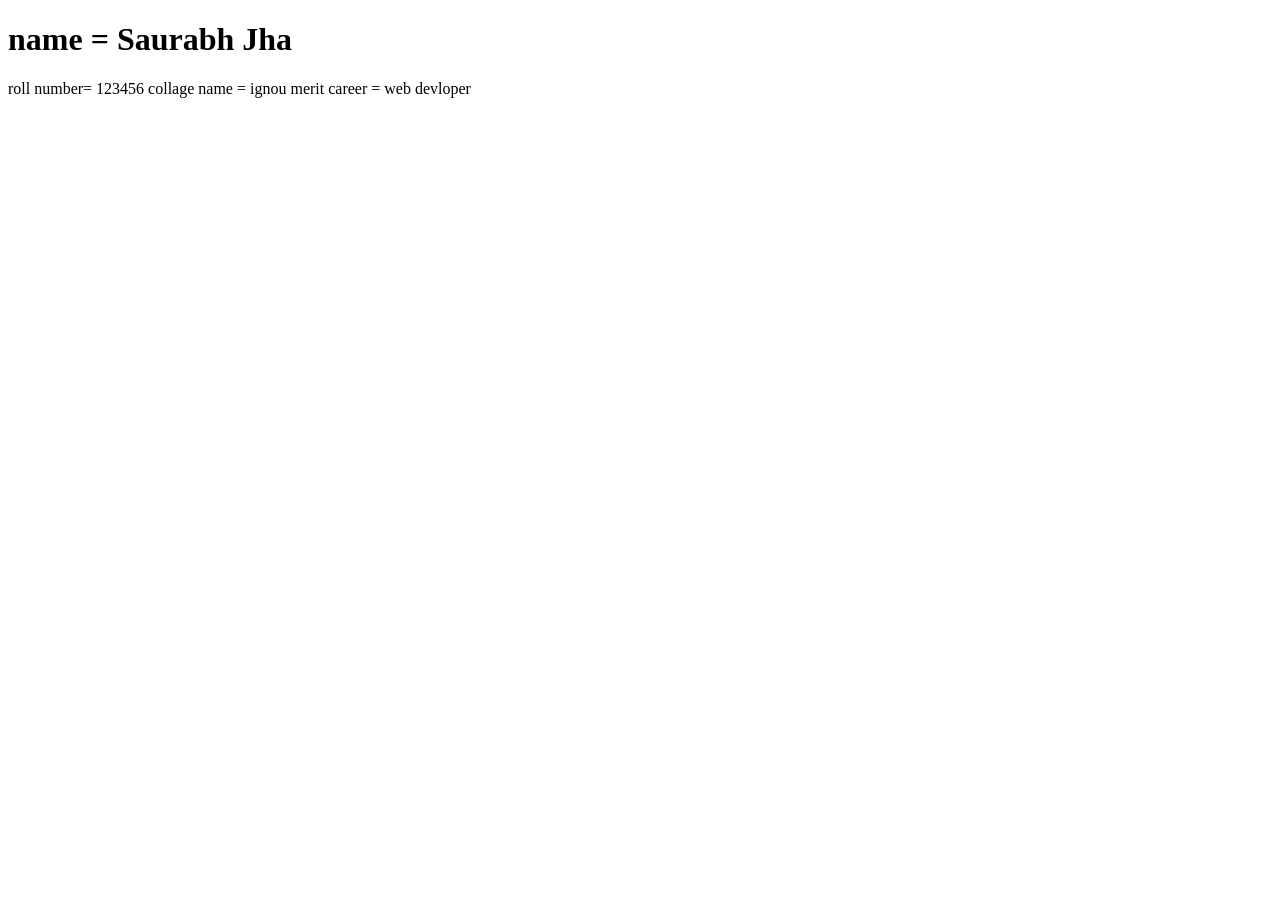
==== index.html @ a9e074dc "Day 01: Setup HTML5 boilerplate and first page" ====
<!DOCTYPE html>
<html lang="en">
<head>
    <meta charset="UTF-8">
    <meta name="viewport" content="width=device-width, initial-scale=1.0">
    <title>My First BCA Webpage</title>
</head>
<body>
    <h1>name = Saurabh Jha</h1>
    <p>roll number= 123456
        collage name = ignou merit
        career = web devloper
    </p>
</body>
</html>
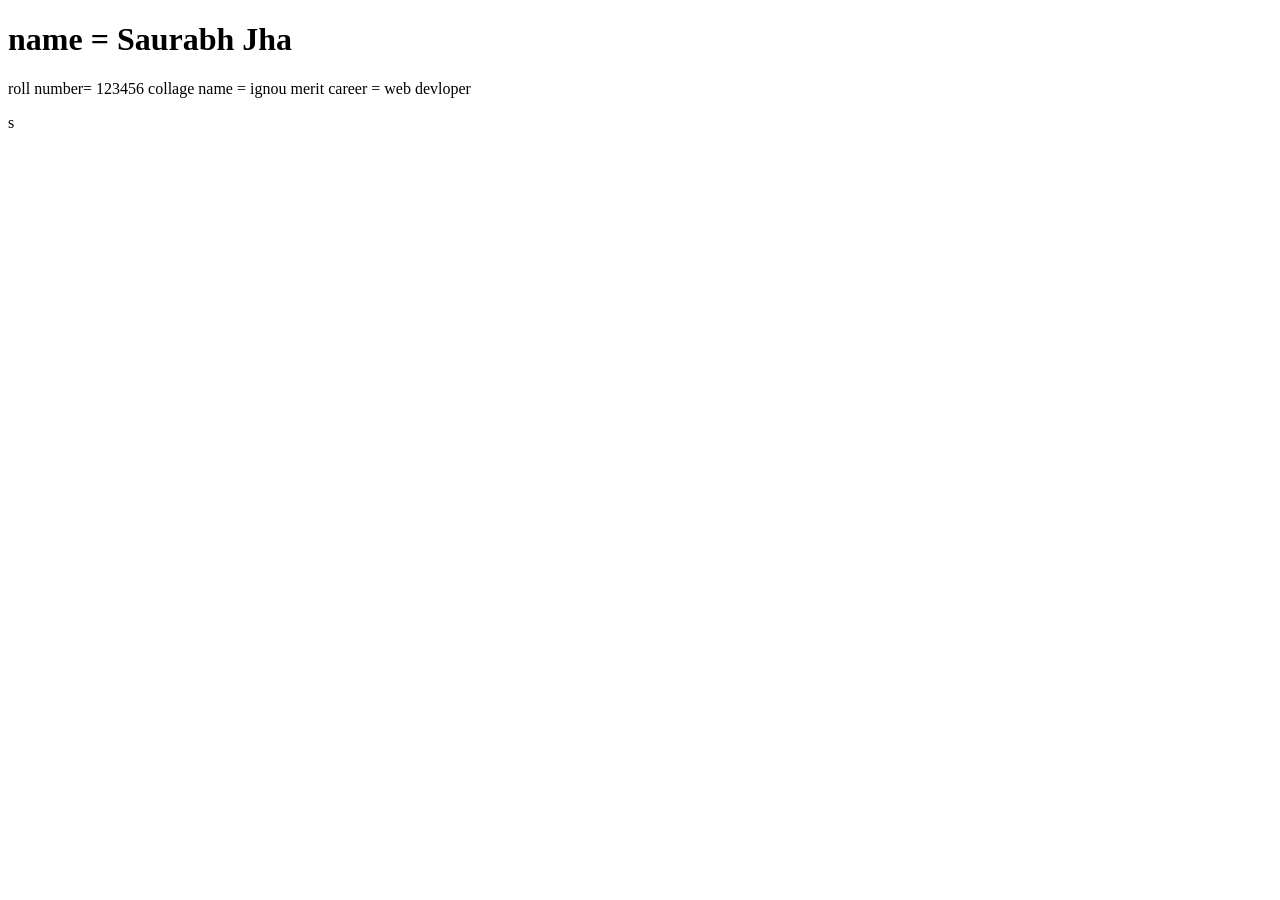
==== commit a6890125: "Day 01: Setup HTML5 boilerplate and first page" ====
--- a/index.html
+++ b/index.html
@@ -12,4 +12,4 @@
         career = web devloper
     </p>
 </body>
-</html>+</html>s
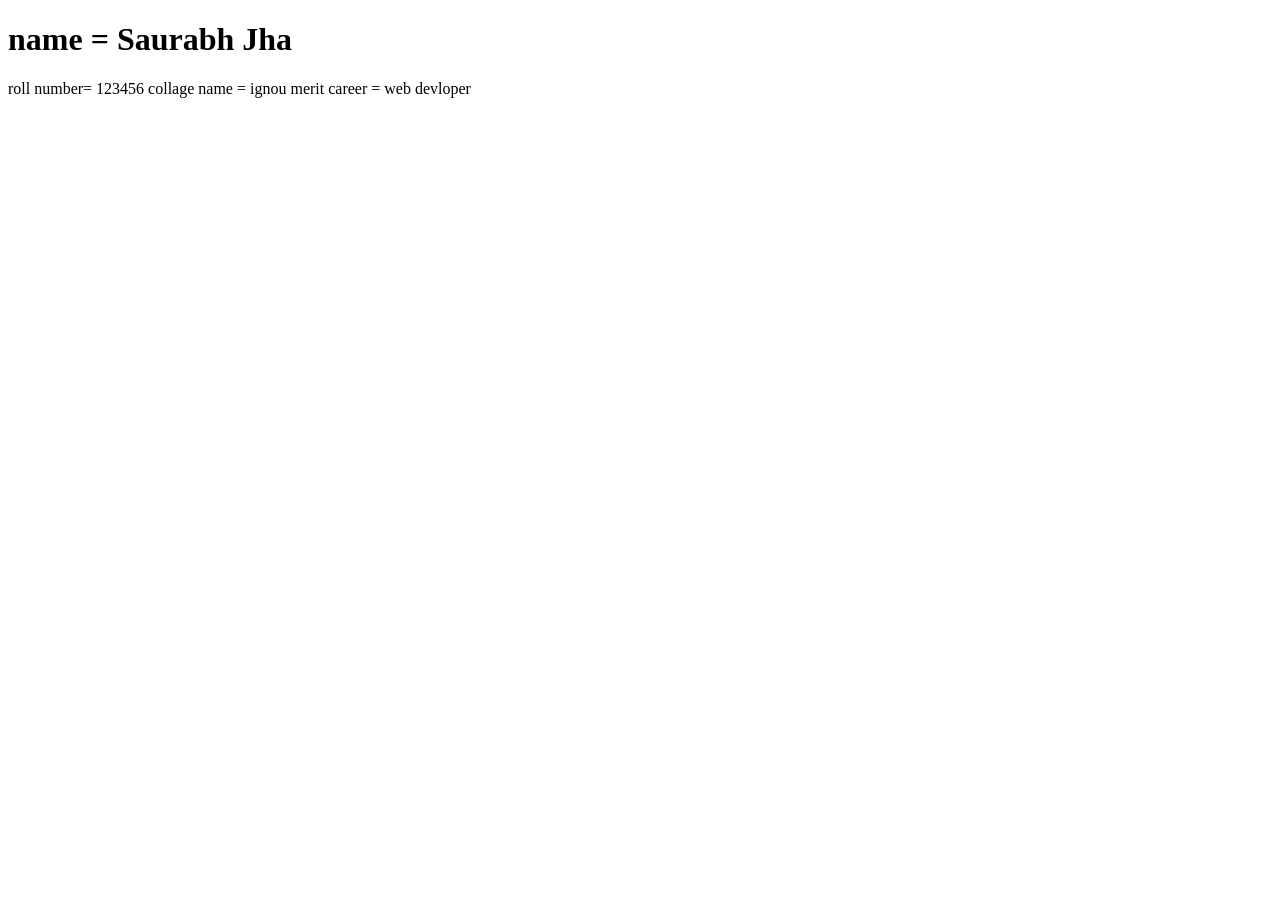
==== commit 0c2903fa: "1" ====
--- a/index.html
+++ b/index.html
@@ -12,4 +12,4 @@
         career = web devloper
     </p>
 </body>
-</html>s+</html>
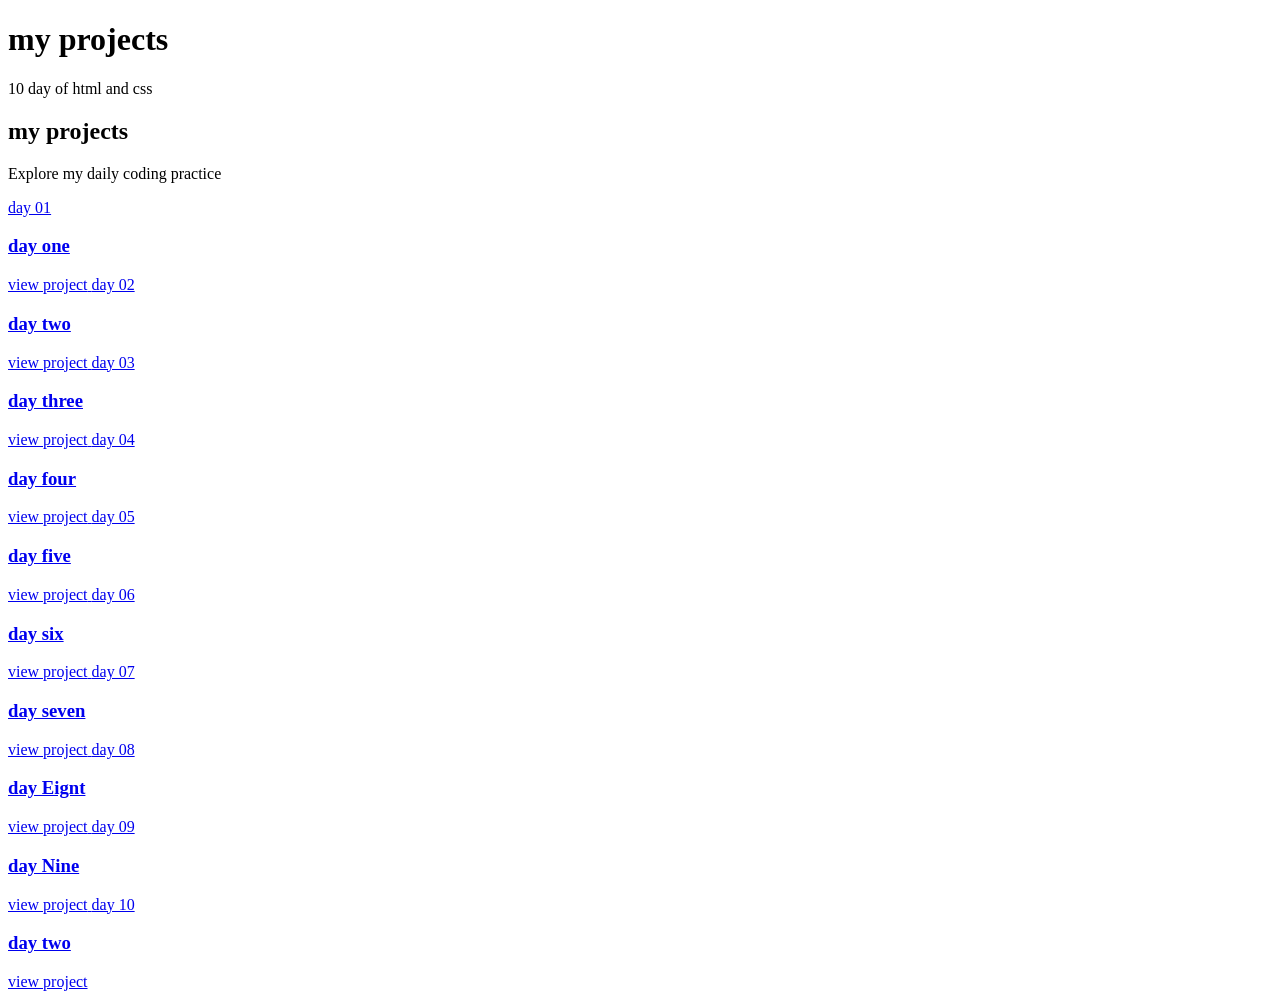
==== commit 98bda623: "pushed" ====
--- a/index.html
+++ b/index.html
@@ -3,13 +3,79 @@
 <head>
     <meta charset="UTF-8">
     <meta name="viewport" content="width=device-width, initial-scale=1.0">
-    <title>My First BCA Webpage</title>
+    <title>Document</title>
 </head>
 <body>
-    <h1>name = Saurabh Jha</h1>
-    <p>roll number= 123456
-        collage name = ignou merit
-        career = web devloper
-    </p>
+    <header class="header">
+        <h1> my projects</h1>
+        <p>10 day of html and css</p>
+    </header>
+    <main class="container">
+        <h2>my projects</h2>
+        <p class="subtitle">Explore my daily coding practice</p>
+        
+        <div class="project-grid">
+            <a href="day-01/index.html" class="card">
+            <span class="day">day 01</span>
+            <h3>day one</h3>
+            <span class="btn">view project</span>
+        </a>
+
+        <a href="day-02/index.html" class="card">
+        <span class="day">day 02</span>
+        <h3>day two</h3>
+        <span class="btn">view project</span>
+        </a>
+
+          <a href="day-03/" class="card">
+        <span class="day">day 03</span>
+        <h3>day three</h3>
+        <span class="btn">view project</span>
+        </a>
+
+        <a href="day-04/index.html" class="card">
+         <span class="day">day 04</span>
+        <h3>day four</h3>
+        <span class="btn">view project</span>
+        </a>
+
+          <a href="day-05/index.html" class="card">
+        <span class="day">day 05</span>
+        <h3>day five</h3>
+        <span class="btn">view project</span>
+        </a>
+
+          <a href="day-06/index.html" class="card">
+        <span class="day">day 06</span>
+        <h3>day six</h3>
+        <span class="btn">view project</span>
+        </a>
+
+          <a href="day-07/student-profile .html" class="card">
+        <span class="day">day 07</span>
+        <h3>day seven</h3>
+        <span class="btn">view project</span>
+        </a>
+
+          <a href="day-08/index.html" class="card">
+        <span class="day">day 08</span>
+        <h3>day Eignt</h3>
+        <span class="btn">view project</span>
+        </a>
+
+          <a href="day-09/index.html" class="card">
+        <span class="day">day 09</span>
+        <h3>day Nine</h3>
+        <span class="btn">view project</span>
+        </a>
+
+          <a href="day-10" class="card">
+        <span class="day">day 10</span>
+        <h3>day two</h3>
+        <span class="btn">view project</span>
+        </a>
+
+        </div>
+    </main>
 </body>
 </html>
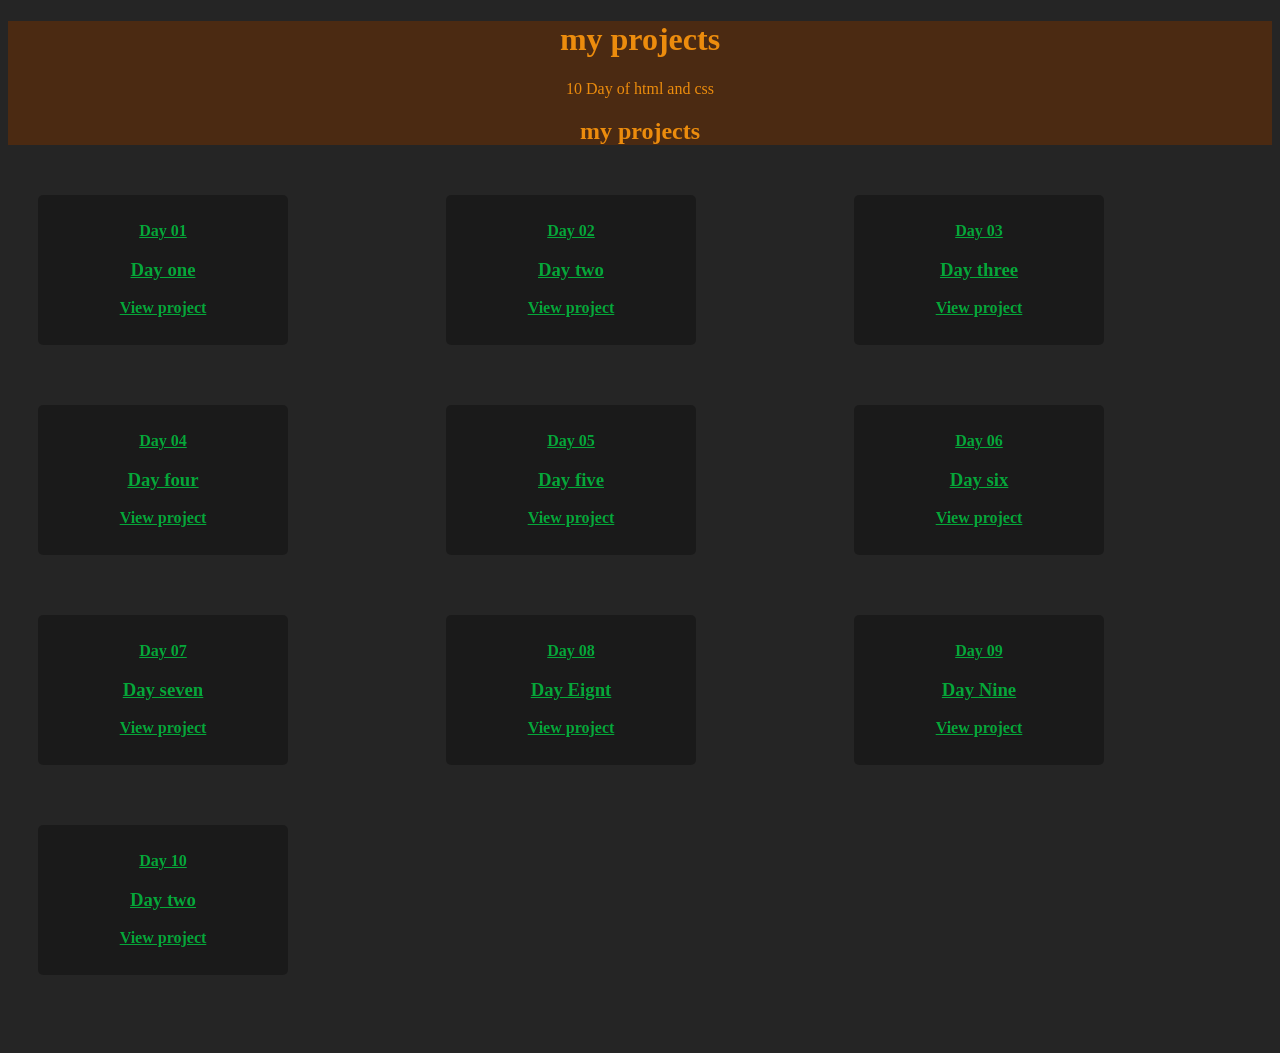
==== commit a5dda169: "added index.html" ====
--- a/index.html
+++ b/index.html
@@ -4,75 +4,120 @@
     <meta charset="UTF-8">
     <meta name="viewport" content="width=device-width, initial-scale=1.0">
     <title>Document</title>
+    <style>
+/* .btn{
+  border: 20px;
+  background-color: rgba(189, 100, 100, 0.281);
+  font-family: sans-serif;
+  display: grid; */
+
+
+.project-grid{
+  display: grid;
+  border-radius: 20px;
+  padding: 30px;
+  /* border: 20px; */
+  grid-template-columns: auto auto auto;
+  gap: 20px;
+
+
+}
+
+.card{
+  display: flex;
+  border-radius: 5px;
+  border: 20px;
+  height: 150px;
+  width: 250px;
+  margin-bottom: 40px;
+  background-color: rgba(0, 0, 0, 0.295);
+  justify-content: center;
+  text-align: center;
+  flex-direction: column;
+  color: rgb(6, 167, 57);
+font-weight: bold;
+
+}
+.header{
+text-align: center;
+color: rgb(236, 140, 13);
+background-color:rgb(75, 42, 18) ;
+}
+body{
+  background-color: rgba(0, 0, 0, 0.856);
+}
+
+    </style>
 </head>
 <body>
     <header class="header">
         <h1> my projects</h1>
-        <p>10 day of html and css</p>
+        <p>10 Day of html and css</p>
+        <h2>my projects</h2>
+        <!-- <p class="subtitle">Explore my daily coding practice</p>
+         -->
     </header>
     <main class="container">
-        <h2>my projects</h2>
-        <p class="subtitle">Explore my daily coding practice</p>
+        <div class="project-grid">
+            <a href="Day-01/index.html" class="card">
+            <span class="Day">Day 01</span>
+            <h3>Day one</h3>
+            <span class="btn">View project</span>
         
-        <div class="project-grid">
-            <a href="day-01/index.html" class="card">
-            <span class="day">day 01</span>
-            <h3>day one</h3>
-            <span class="btn">view project</span>
         </a>
 
-        <a href="day-02/index.html" class="card">
-        <span class="day">day 02</span>
-        <h3>day two</h3>
-        <span class="btn">view project</span>
+        <a href="Day-02/index.html" class="card" >
+        <span class="Day">Day 02</span>
+        <h3>Day two</h3>
+        <span class="btn">View project</span>
         </a>
 
-          <a href="day-03/" class="card">
-        <span class="day">day 03</span>
-        <h3>day three</h3>
-        <span class="btn">view project</span>
+          <a href="Day-03/" class="card">
+        <span class="Day">Day 03</span>
+        <h3>Day three</h3>
+        <span class="btn">View project</span>
         </a>
 
-        <a href="day-04/index.html" class="card">
-         <span class="day">day 04</span>
-        <h3>day four</h3>
-        <span class="btn">view project</span>
+        <a href="Day-04/index.html" class="card">
+         <span class="Day">Day 04</span>
+        <h3>Day four</h3>
+        <span class="btn">View project</span>
         </a>
 
-          <a href="day-05/index.html" class="card">
-        <span class="day">day 05</span>
-        <h3>day five</h3>
-        <span class="btn">view project</span>
+          <a href="Day-05/index.html" class="card">
+        <span class="Day">Day 05</span>
+        <h3>Day five</h3>
+        <span class="btn">View project</span>
         </a>
 
-          <a href="day-06/index.html" class="card">
-        <span class="day">day 06</span>
-        <h3>day six</h3>
-        <span class="btn">view project</span>
+          <a href="Day-06/index.html" class="card">
+        <span class="Day">Day 06</span>
+        <h3>Day six</h3>
+        <span class="btn">View project</span>
         </a>
 
-          <a href="day-07/student-profile .html" class="card">
-        <span class="day">day 07</span>
-        <h3>day seven</h3>
-        <span class="btn">view project</span>
+          <a href="Day-07/student-profile .html" class="card">
+        <span class="Day">Day 07</span>
+        <h3>Day seven</h3>
+        <span class="btn">View project</span>
         </a>
 
-          <a href="day-08/index.html" class="card">
-        <span class="day">day 08</span>
-        <h3>day Eignt</h3>
-        <span class="btn">view project</span>
+          <a href="Day-08/index.html" class="card">
+        <span class="Day">Day 08</span>
+        <h3>Day Eignt</h3>
+        <span class="btn">View project</span>
         </a>
 
-          <a href="day-09/index.html" class="card">
-        <span class="day">day 09</span>
-        <h3>day Nine</h3>
-        <span class="btn">view project</span>
+          <a href="Day-09/index.html" class="card">
+        <span class="Day">Day 09</span>
+        <h3>Day Nine</h3>
+        <span class="btn">View project</span>
         </a>
 
-          <a href="day-10" class="card">
-        <span class="day">day 10</span>
-        <h3>day two</h3>
-        <span class="btn">view project</span>
+          <a href="Day-10" class="card">
+        <span class="Day">Day 10</span>
+        <h3>Day two</h3>
+        <span class="btn">View project</span>
         </a>
 
         </div>
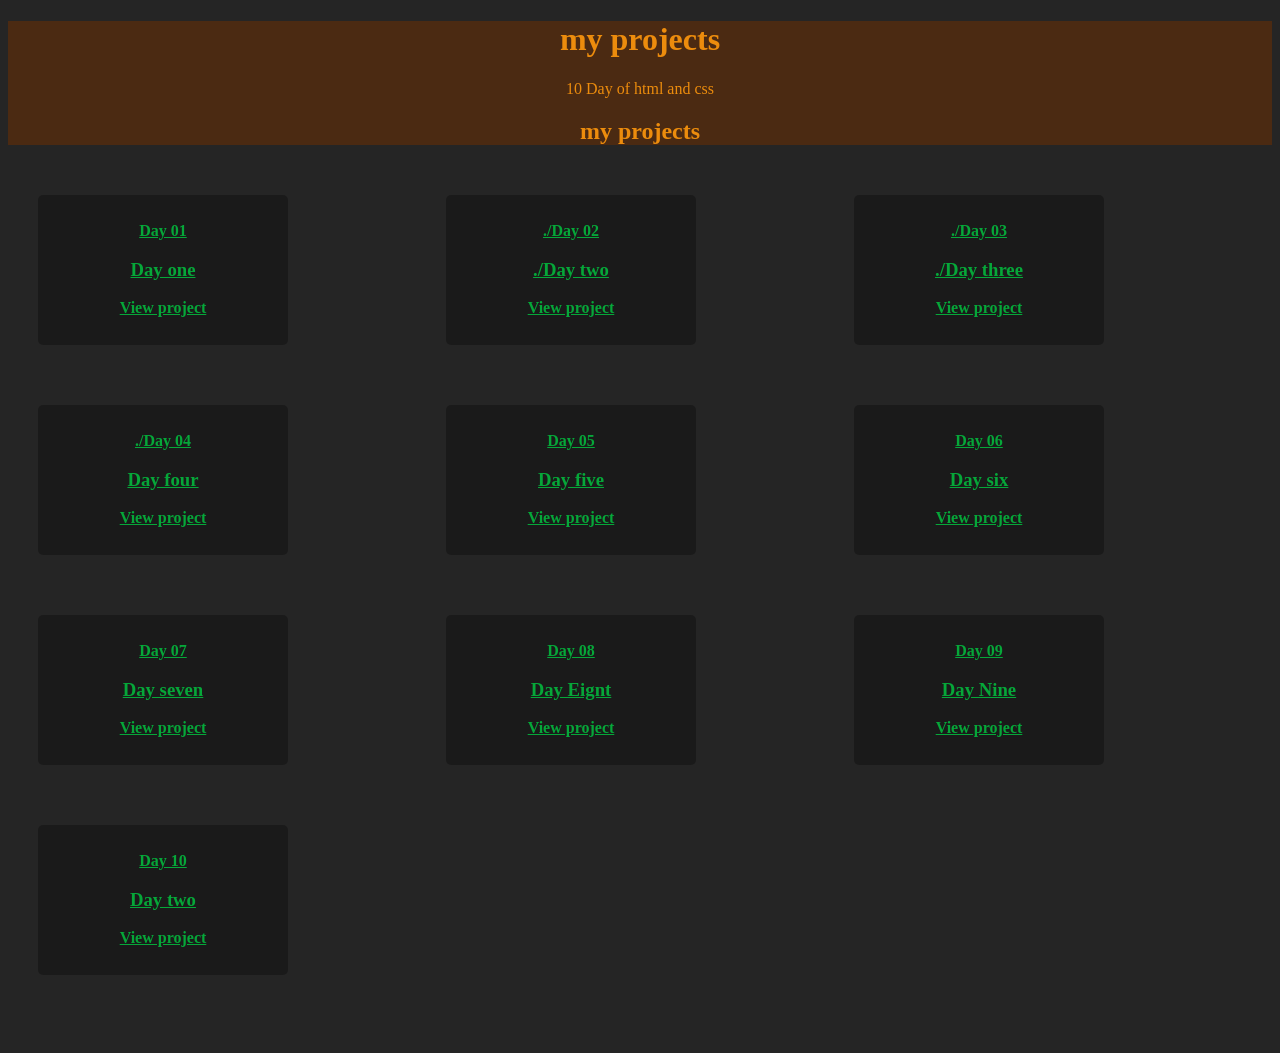
==== commit abf31deb: "editing in index file" ====
--- a/index.html
+++ b/index.html
@@ -42,6 +42,9 @@
 text-align: center;
 color: rgb(236, 140, 13);
 background-color:rgb(75, 42, 18) ;
+width: 100%;
+margin: 0px;
+padding: 20px, 0px;
 }
 body{
   background-color: rgba(0, 0, 0, 0.856);
@@ -59,62 +62,62 @@
     </header>
     <main class="container">
         <div class="project-grid">
-            <a href="Day-01/index.html" class="card">
+            <a href="./Day-01/index.html" class="card">
             <span class="Day">Day 01</span>
             <h3>Day one</h3>
             <span class="btn">View project</span>
         
         </a>
 
-        <a href="Day-02/index.html" class="card" >
-        <span class="Day">Day 02</span>
-        <h3>Day two</h3>
+        <a href="./Day-02/index.html" class="card" >
+        <span class="Day">./Day 02</span>
+        <h3>./Day two</h3>
         <span class="btn">View project</span>
         </a>
 
-          <a href="Day-03/" class="card">
-        <span class="Day">Day 03</span>
-        <h3>Day three</h3>
+          <a href="./Day-03/" class="card">
+        <span class="Day">./Day 03</span>
+        <h3>./Day three</h3>
         <span class="btn">View project</span>
         </a>
 
-        <a href="Day-04/index.html" class="card">
-         <span class="Day">Day 04</span>
+        <a href="./Day-04/index.html" class="card">
+         <span class="./Day">./Day 04</span>
         <h3>Day four</h3>
         <span class="btn">View project</span>
         </a>
 
-          <a href="Day-05/index.html" class="card">
+          <a href="./Day-05/index.html" class="card">
         <span class="Day">Day 05</span>
         <h3>Day five</h3>
         <span class="btn">View project</span>
         </a>
 
-          <a href="Day-06/index.html" class="card">
+          <a href="./Day-06/index.html" class="card">
         <span class="Day">Day 06</span>
         <h3>Day six</h3>
         <span class="btn">View project</span>
         </a>
 
-          <a href="Day-07/student-profile .html" class="card">
+          <a href="./Day-07/student-profile .html" class="card">
         <span class="Day">Day 07</span>
         <h3>Day seven</h3>
         <span class="btn">View project</span>
         </a>
 
-          <a href="Day-08/index.html" class="card">
+          <a href="./Day-08/index.html" class="card">
         <span class="Day">Day 08</span>
         <h3>Day Eignt</h3>
         <span class="btn">View project</span>
         </a>
 
-          <a href="Day-09/index.html" class="card">
+          <a href="./Day-09/index.html" class="card">
         <span class="Day">Day 09</span>
         <h3>Day Nine</h3>
         <span class="btn">View project</span>
         </a>
 
-          <a href="Day-10" class="card">
+          <a href="./Day-10" class="card">
         <span class="Day">Day 10</span>
         <h3>Day two</h3>
         <span class="btn">View project</span>
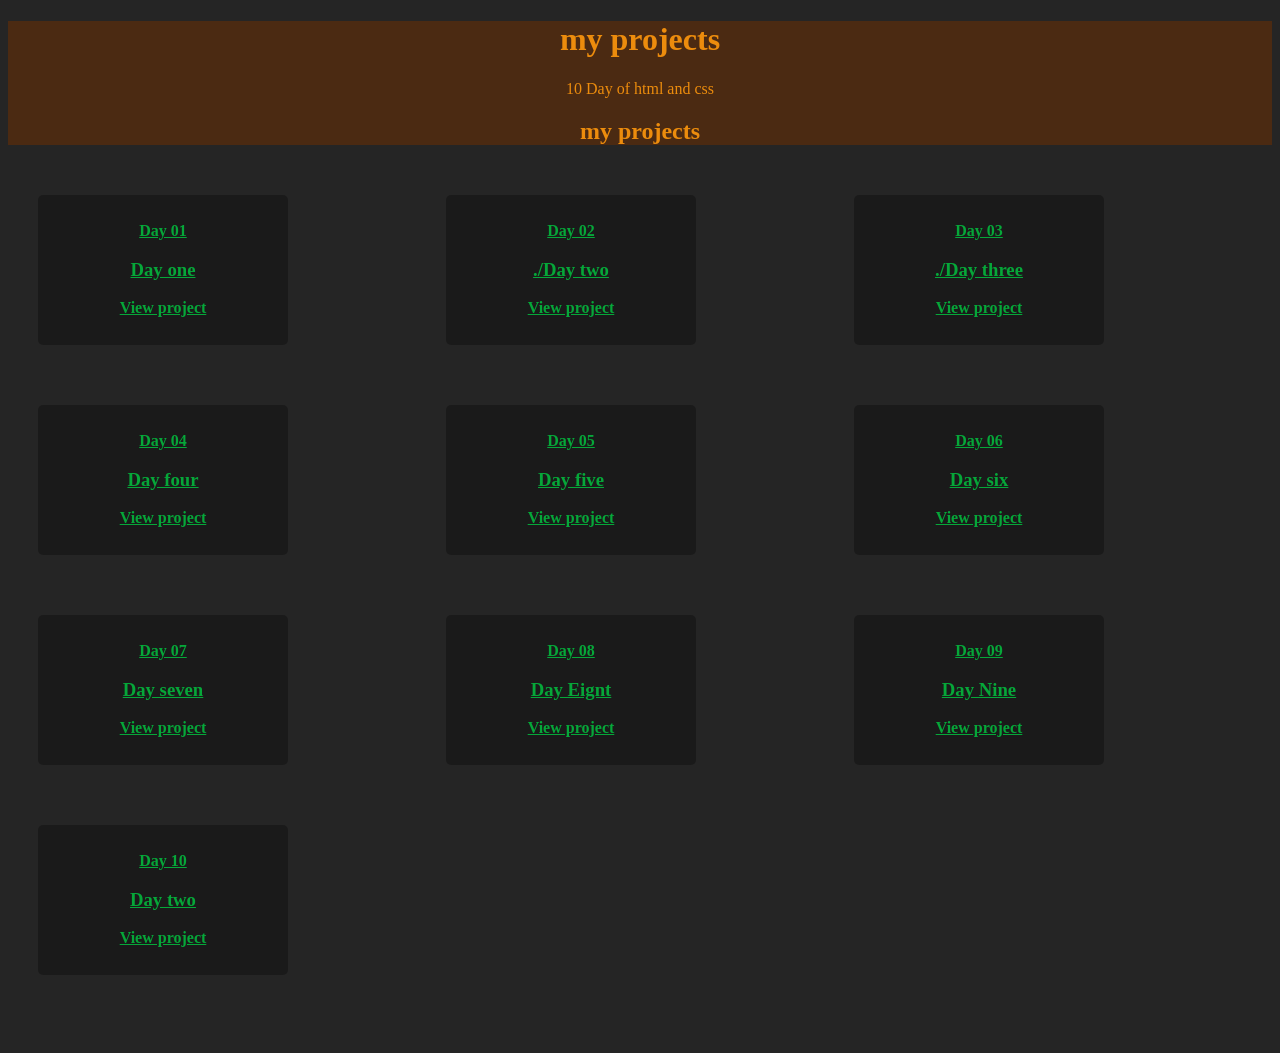
==== commit b9d0f855: "added index file" ====
--- a/index.html
+++ b/index.html
@@ -70,19 +70,19 @@
         </a>
 
         <a href="./Day-02/index.html" class="card" >
-        <span class="Day">./Day 02</span>
+        <span class="Day">Day 02</span>
         <h3>./Day two</h3>
         <span class="btn">View project</span>
         </a>
 
           <a href="./Day-03/" class="card">
-        <span class="Day">./Day 03</span>
+        <span class="Day">Day 03</span>
         <h3>./Day three</h3>
         <span class="btn">View project</span>
         </a>
 
         <a href="./Day-04/index.html" class="card">
-         <span class="./Day">./Day 04</span>
+         <span class="./Day">Day 04</span>
         <h3>Day four</h3>
         <span class="btn">View project</span>
         </a>
